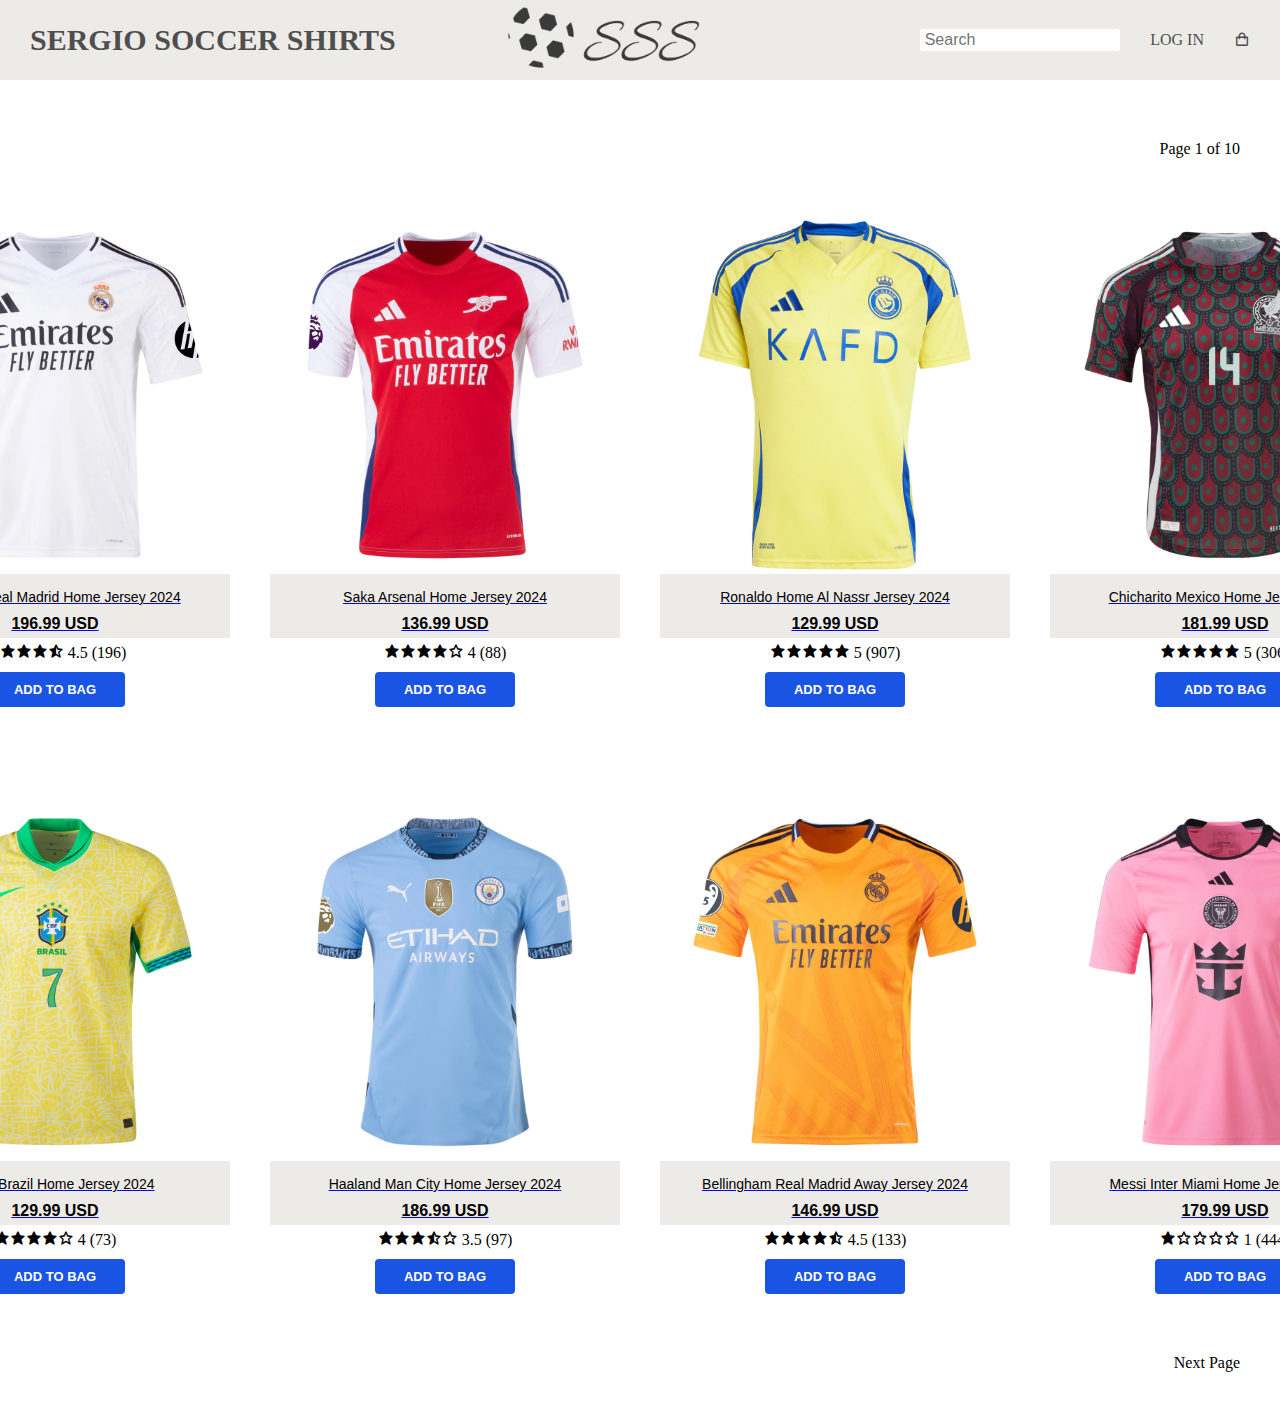
==== ProductGrid/index.html @ 8d92f3d7 "Added files" ====
<!DOCTYPE html>
<html lang="en">
<head>
    <meta charset="UTF-8">
    <meta name="viewport" content="width=device-width, initial-scale=1.0">
    <title>Document</title>
    <link rel="stylesheet" href="styles.css">
    <link href='https://unpkg.com/boxicons@2.1.4/css/boxicons.min.css' rel='stylesheet'>
</head>
<body>
    <header>
        <ul>
            <div class="header-left">
                <li>SERGIO SOCCER SHIRTS</li>
            </div>
            <div class="header-middle"></div>
                <li><img class="logo-sss" src="images/logo.png"></li>
            </div>
            <div class="header-right">
                <li><form class="search-bar">
                    <input type="text" placeholder=" Search"></input>
                </form></li>
                <li>LOG IN</li>
                <li><i class='bx bx-shopping-bag'></i></li>
            </div>
        </ul>
    </header>

    <p class="page">Page 1 of 10</p>

    <div class="container">
        <div class="top-row">
            <div class="items">
                <a href="https://www.soccer.com/shop/details/men-s-authentic-adidas-mbappe-real-madrid-home-jersey-24-25-ucl_RV7021350">
                    <img class="shirt-img" src="images/mbappe-front.webp" onmouseover="this.src='images/mbappe-back.webp'" 
                    onmouseout="this.src='images/mbappe-front.webp'" alt="Mbappe Real Madrid Jersey">
                    <div class="description">Mbappe Real Madrid Home Jersey 2024</div>
                    <div class="price">196.99 USD</div>
                </a>
                <div class="ratings"><i class='bx bxs-star' ></i><i class='bx bxs-star' ></i><i class='bx bxs-star' ></i><i class='bx bxs-star' ></i><i class='bx bxs-star-half' ></i>  4.5 (196)</div>
                    <button class="buy">ADD TO BAG</button>
            </div>
            <div class="items">
            <a href="https://www.soccer.com/shop/details/men-s-replica-adidas-saka-arsenal-home-jersey-24-25_RV7020647">
                <img class="shirt-img" src="images/saka-front.webp" onmouseover="this.src='images/saka-back.webp'" 
                onmouseout="this.src='images/saka-front.webp'" alt="Saka Arsenal Jersey">
                <div class="description">Saka Arsenal Home Jersey 2024</div>
                <div class="price">136.99 USD</div>
            </a>
            <div class="ratings"><i class='bx bxs-star' ></i><i class='bx bxs-star' ></i><i class='bx bxs-star' ></i><i class='bx bxs-star' ></i><i class='bx bx-star' ></i>  4 (88)</div>
                <button class="buy">ADD TO BAG</button>
            </div> 
            <div class="items">
            <a href="https://www.soccer.com/shop/details/men-s-replica-adidas-ronaldo-al-nassr-home-jersey-24-25_A1105951">
                <img class="shirt-img" src="images/Goat-front.webp" onmouseover="this.src='images/Goat-back.webp'" 
                onmouseout="this.src='images/Goat-front.webp'" alt="Ronaldo Al Nassr Jersey">
                <div class="description">Ronaldo Home Al Nassr Jersey 2024</div>
                <div class="price">129.99 USD</div>
            </a>
            <div class="ratings"><i class='bx bxs-star' ></i><i class='bx bxs-star' ></i><i class='bx bxs-star' ></i><i class='bx bxs-star' ><i class='bx bxs-star' ></i></i>  5 (907)</div>
                <button class="buy">ADD TO BAG</button>
            </div> 
            <div class="items">
            <a href="https://www.soccer.com/shop/details/men-s-authentic-adidas-chicharito-mexico-home-jersey-2024-special-edition_RV7022535">
                <img class="shirt-img" src="images/chicha-front.webp" onmouseover="this.src='images/chicha-back.webp'" 
                onmouseout="this.src='images/chicha-front.webp'" alt="Chicharito Mexico Jersey">
                <div class="description">Chicharito Mexico Home Jersey 2024</div>
                <div class="price">181.99 USD</div>
            </a>
            <div class="ratings"><i class='bx bxs-star' ></i><i class='bx bxs-star' ></i><i class='bx bxs-star' ></i><i class='bx bxs-star' ></i><i class='bx bxs-star' ></i>  5 (306)</div>
                <button class="buy">ADD TO BAG</button>
        </div> 
    </div>

    <div class="bottom-row">
        <div class="items">
            <a href="https://www.soccer.com/shop/details/men-s-replica-nike-vini-jr-brazil-home-jersey-2024_RV7020378">
                <img class="shirt-img" src="images/vini-front.webp" onmouseover="this.src='images/vini-back.webp'" 
                onmouseout="this.src='images/vini-front.webp'" alt="Vini Brazil Jersey">
            <div class="description">Vini Jr Brazil Home Jersey 2024</div>
            <div class="price">129.99 USD</div>
            </a>
            <div class="ratings"><i class='bx bxs-star' ></i><i class='bx bxs-star' ></i><i class='bx bxs-star' ></i><i class='bx bxs-star' ></i><i class='bx bx-star' ></i>  4 (73)</div>
            <button class="buy">ADD TO BAG</button>

        </div>
        <div class="items">
            <a href="https://www.soccer.com/shop/details/men-s-authentic-puma-haaland-manchester-city-home-jersey-24-25_RV7020702">
                <img class="shirt-img" src="images/haaland-front.webp" onmouseover="this.src='images/haaland-back.webp'" 
                onmouseout="this.src='images/haaland-front.webp'" alt="Haaland Man City Jersey">
                <div class="description">Haaland Man City Home Jersey 2024</div>
                <div class="price">186.99 USD</div>
            </a>
            <div class="ratings"><i class='bx bxs-star' ></i><i class='bx bxs-star' ></i><i class='bx bxs-star' ></i><i class='bx bxs-star-half' ></i><i class='bx bx-star' ></i>  3.5 (97)</div>
                <button class="buy">ADD TO BAG</button>
        </div> 
        <div class="items">
            <a href="https://www.soccer.com/shop/details/men-s-replica-adidas-bellingham-real-madrid-away-jersey-24-25_RV7021437">
                <img class="shirt-img" src="images/belli-front.webp" onmouseover="this.src='images/belli-back.webp'" 
                onmouseout="this.src='images/belli-front.webp'" alt="Bellingham Real Madrid Jersey">
                <div class="description">Bellingham Real Madrid Away Jersey 2024</div>
                <div class="price">146.99 USD</div>
            </a>
            <div class="ratings"><i class='bx bxs-star' ></i><i class='bx bxs-star' ></i><i class='bx bxs-star' ></i><i class='bx bxs-star' ></i><i class='bx bxs-star-half' ></i>  4.5 (133)</div>
                <button class="buy">ADD TO BAG</button>
        </div> 
        <div class="items">
            <a href="https://www.soccer.com/shop/details/men-s-authentic-adidas-messi-inter-miami-home-jersey-2024_A1096609">
                <img class="shirt-img" src="images/messi-front.webp" onmouseover="this.src='images/messi-back.webp'" 
                onmouseout="this.src='images/messi-front.webp'" alt="Messi Inter Miami Jersey">
                <div class="description">Messi Inter Miami Home Jersey 2024</div>
                <div class="price">179.99 USD</div>
            </a>
            <div class="ratings"><i class='bx bxs-star' ></i><i class='bx bx-star' ></i><i class='bx bx-star' ></i><i class='bx bx-star' ></i><i class='bx bx-star' ></i>  1 (444)</div>
                <button class="buy">ADD TO BAG</button>
        </div> 
    </div>

    </div>

    <p class="nextPage">Next Page</p>
    
</body>
</html>
---- ProductGrid/styles.css ----
* {
    padding: 0;
    margin: 0;
}

header ul {
    list-style-type: none;
    display: flex;
    align-items: center;
    padding: 10px 30px;
    justify-content: space-between;
    height: 60px;
    background-color: rgb(237, 235, 232);
}

.header-left li {
    font-size: 30px;
    font-weight: 700;
    color: rgb(79, 79, 79);
    font-family:Cambria, Cochin, Georgia, Times, 'Times New Roman', serif;
}

.logo-sss {
    width: 200px;
    padding-right: 160px;
}

.search-bar input {
        border: none;
        width: 200px;
        line-height: 22px;
        outline: none;
        font-size: 16px;
        border-radius: 3px;
}

.header-right {
    display: flex;
    align-items: center;
    gap: 30px;
    color: rgb(79, 79, 79);
    font-family:Cambria, Cochin, Georgia, Times, 'Times New Roman', serif;
}

.header-right li:hover {
    cursor: pointer;
}

.container {
    padding-top: 100px;
}

.shirt-img {
    width: 350px;
}

.top-row, .bottom-row {
    display: flex;
    justify-content: center;
    margin-bottom: 30px;
}


.items {
    display: flex;
    flex-direction: column;
    justify-content: center;
    align-items: center;
    margin: 40px 20px 30px 20px;
}   

.price {
    display: flex;
    justify-content: center;
    padding: 10px 0 5px 0;
    background-color: rgb(237, 235, 232);
    font-size: 16px;
    font-weight: 600;
    font-family:'Segoe UI', Tahoma, Geneva, Verdana, sans-serif;
    color: black;
}

.description {
    display: flex;
    justify-content: center;
    padding-top: 15px;
    background-color: rgb(237, 235, 232);
    font-family:'Segoe UI', Tahoma, Geneva, Verdana, sans-serif;
    font-size: 14px;
    color: black;
}

.ratings {
    padding-top: 5px;
    cursor: pointer;
}

.buy {
    color: white;
    background-color: rgb(26, 84, 229);
    padding: 10px;
    border: none;
    border-radius: 4px;
    width: 140px;
    font-size: 13px;
    font-weight: 700;
    margin-top: 10px;
    cursor: pointer;
}

.nextPage {
    float: right;
    margin: 0px 40px 40px 0;
}

.page {
    margin: 60px 40px 60px 0;
    position: absolute;
    right: 0;
}


.nextPage:hover {
    text-decoration: underline;
    cursor: pointer;
}
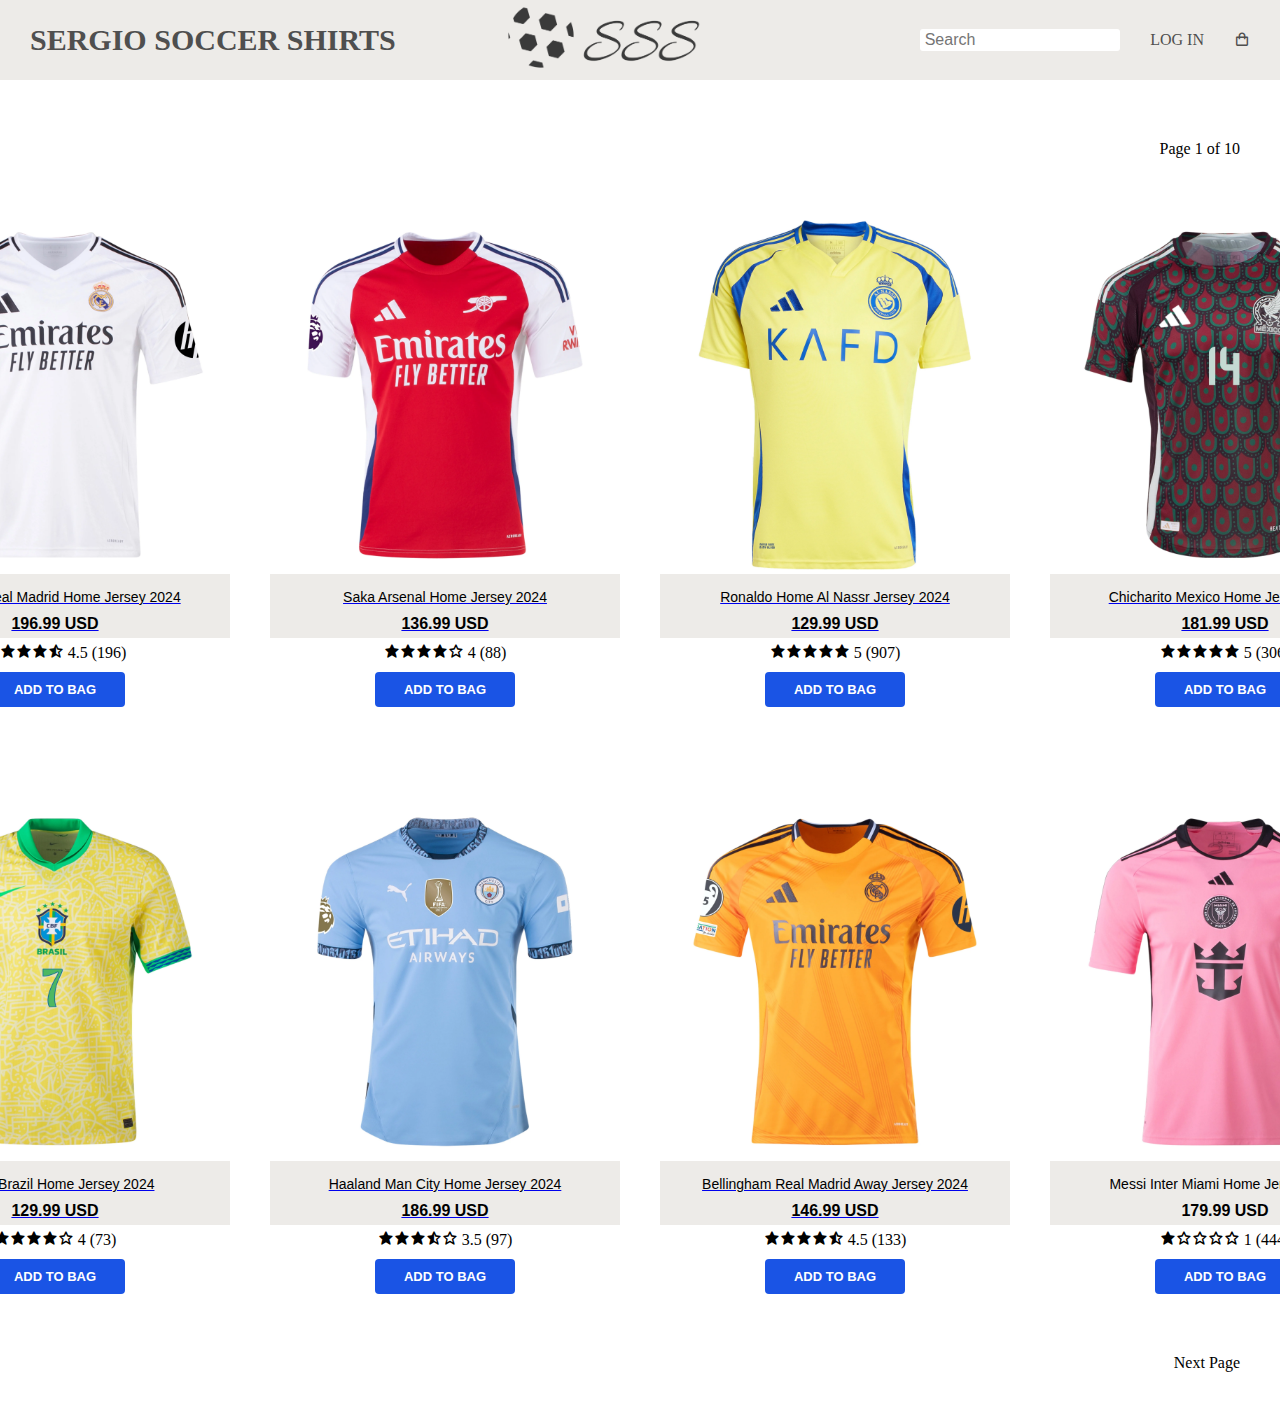
==== commit 107a72ec: "added files" ====
--- a/ProductGrid/index.html
+++ b/ProductGrid/index.html
@@ -77,8 +77,8 @@
             <a href="https://www.soccer.com/shop/details/men-s-replica-nike-vini-jr-brazil-home-jersey-2024_RV7020378">
                 <img class="shirt-img" src="images/vini-front.webp" onmouseover="this.src='images/vini-back.webp'" 
                 onmouseout="this.src='images/vini-front.webp'" alt="Vini Brazil Jersey">
-            <div class="description">Vini Jr Brazil Home Jersey 2024</div>
-            <div class="price">129.99 USD</div>
+                <div class="description">Vini Jr Brazil Home Jersey 2024</div>
+                <div class="price">129.99 USD</div>
             </a>
             <div class="ratings"><i class='bx bxs-star' ></i><i class='bx bxs-star' ></i><i class='bx bxs-star' ></i><i class='bx bxs-star' ></i><i class='bx bx-star' ></i>  4 (73)</div>
             <button class="buy">ADD TO BAG</button>
@@ -105,7 +105,7 @@
                 <button class="buy">ADD TO BAG</button>
         </div> 
         <div class="items">
-            <a href="https://www.soccer.com/shop/details/men-s-authentic-adidas-messi-inter-miami-home-jersey-2024_A1096609">
+            <a class="test" href="https://www.soccer.com/shop/details/men-s-authentic-adidas-messi-inter-miami-home-jersey-2024_A1096609">
                 <img class="shirt-img" src="images/messi-front.webp" onmouseover="this.src='images/messi-back.webp'" 
                 onmouseout="this.src='images/messi-front.webp'" alt="Messi Inter Miami Jersey">
                 <div class="description">Messi Inter Miami Home Jersey 2024</div>
--- a/ProductGrid/styles.css
+++ b/ProductGrid/styles.css
@@ -80,6 +80,10 @@
     color: black;
 }
 
+.test {
+    text-decoration: none;
+}
+
 .description {
     display: flex;
     justify-content: center;
